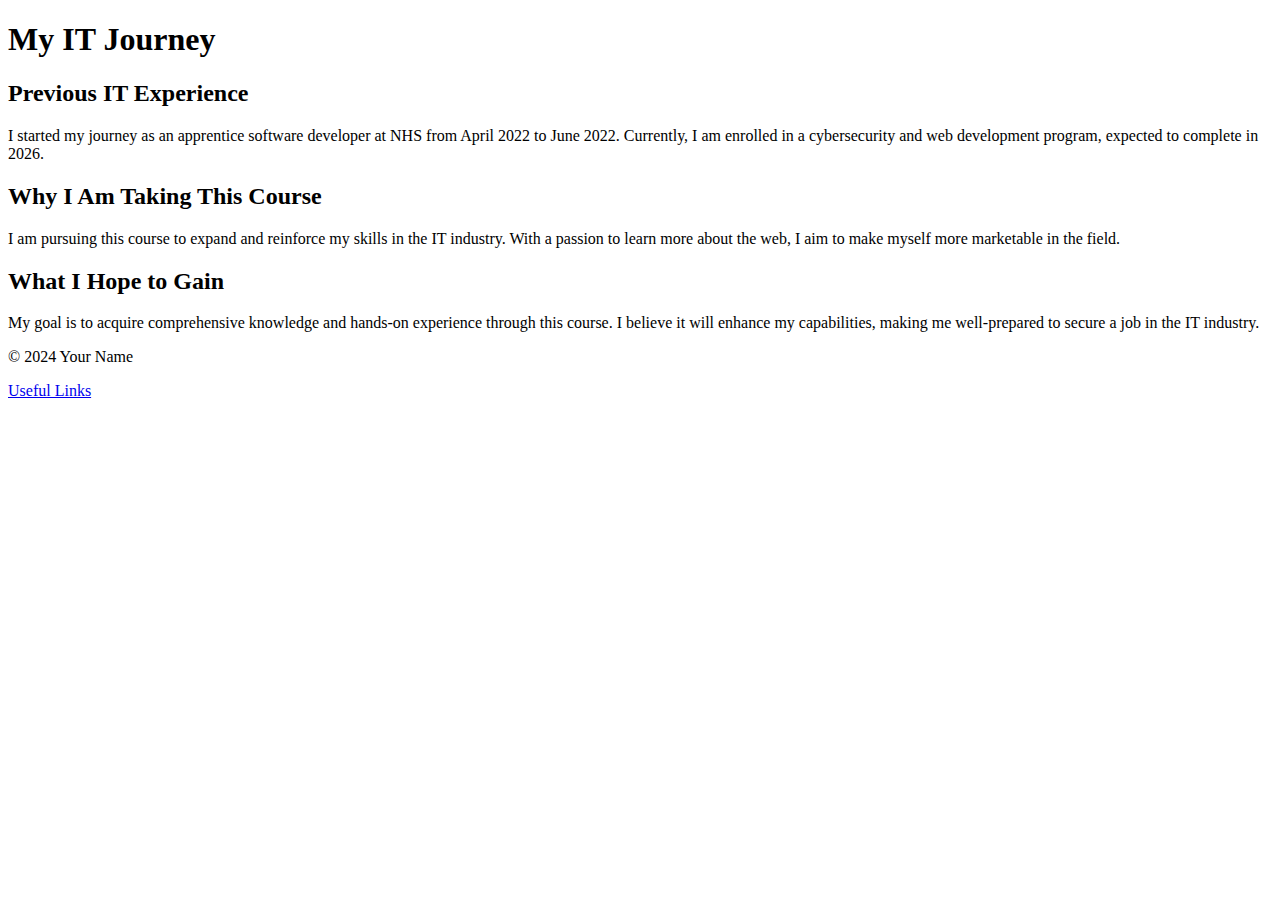
==== index.html @ bff5bfd8 "basic skeleton" ====
<!DOCTYPE html>
<html lang="en">
<head>
    <meta charset="UTF-8">
    <meta name="viewport" content="width=device-width, initial-scale=1.0">
    <title>My IT Journey</title>
</head>
<body>

    <header>
        <h1>My IT Journey</h1>
    </header>

    <section>
        <h2>Previous IT Experience</h2>
        <p>
            I started my journey as an apprentice software developer at NHS from April 2022 to June 2022.
            Currently, I am enrolled in a cybersecurity and web development program, expected to complete in 2026.
        </p>
    </section>

    <section>
        <h2>Why I Am Taking This Course</h2>
        <p>
            I am pursuing this course to expand and reinforce my skills in the IT industry.
            With a passion to learn more about the web, I aim to make myself more marketable in the field.
        </p>
    </section>

    <section>
        <h2>What I Hope to Gain</h2>
        <p>
            My goal is to acquire comprehensive knowledge and hands-on experience through this course.
            I believe it will enhance my capabilities, making me well-prepared to secure a job in the IT industry.
        </p>
    </section>

    <footer>
        <p>&copy; 2024 Your Name</p>
    </footer>

    <!-- Navigation Link to the second page -->
    <a href="links.html">Useful Links</a>

</body>
</html>
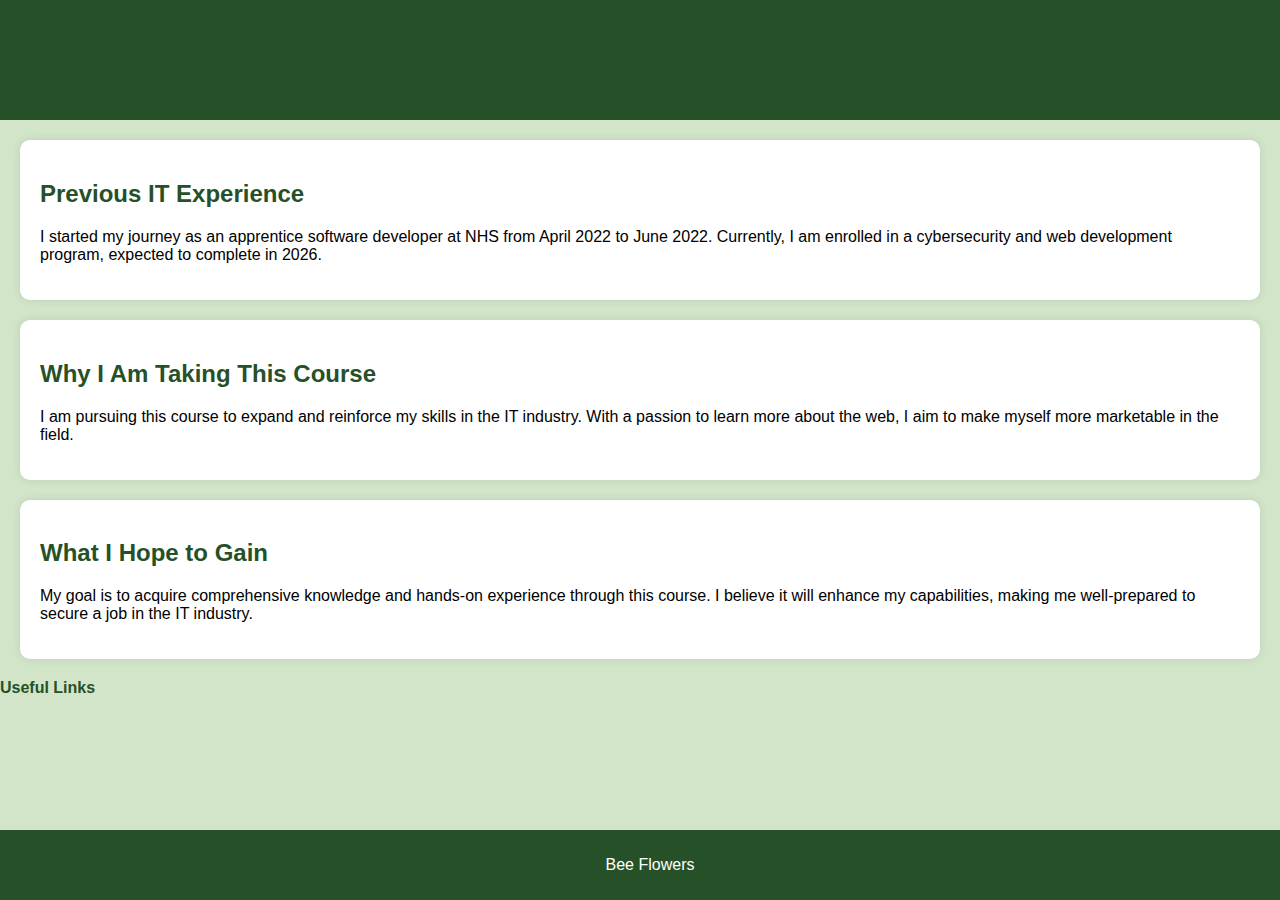
==== commit 1f172f29: "added basic styles" ====
--- a/index.html
+++ b/index.html
@@ -1,46 +1,47 @@
 <!DOCTYPE html>
 <html lang="en">
-<head>
-    <meta charset="UTF-8">
-    <meta name="viewport" content="width=device-width, initial-scale=1.0">
-    <title>My IT Journey</title>
-</head>
-<body>
+    <head>
+        <meta charset="UTF-8">
+        <meta name="viewport" content="width=device-width, initial-scale=1.0">
+        <title>My IT Journey</title>
+        <link rel="stylesheet" type="text/css" href="styles.css">
+    </head>
+    <body>
 
-    <header>
-        <h1>My IT Journey</h1>
-    </header>
+        <header>
+            <h1>My IT Journey</h1>
+        </header>
 
-    <section>
-        <h2>Previous IT Experience</h2>
-        <p>
-            I started my journey as an apprentice software developer at NHS from April 2022 to June 2022.
-            Currently, I am enrolled in a cybersecurity and web development program, expected to complete in 2026.
-        </p>
-    </section>
+        <section>
+            <h2>Previous IT Experience</h2>
+            <p>
+                I started my journey as an apprentice software developer at NHS from April 2022 to June 2022.
+                Currently, I am enrolled in a cybersecurity and web development program, expected to complete in 2026.
+            </p>
+        </section>
 
-    <section>
-        <h2>Why I Am Taking This Course</h2>
-        <p>
-            I am pursuing this course to expand and reinforce my skills in the IT industry.
-            With a passion to learn more about the web, I aim to make myself more marketable in the field.
-        </p>
-    </section>
+        <section>
+            <h2>Why I Am Taking This Course</h2>
+            <p>
+                I am pursuing this course to expand and reinforce my skills in the IT industry.
+                With a passion to learn more about the web, I aim to make myself more marketable in the field.
+            </p>
+        </section>
 
-    <section>
-        <h2>What I Hope to Gain</h2>
-        <p>
-            My goal is to acquire comprehensive knowledge and hands-on experience through this course.
-            I believe it will enhance my capabilities, making me well-prepared to secure a job in the IT industry.
-        </p>
-    </section>
+        <section>
+            <h2>What I Hope to Gain</h2>
+            <p>
+                My goal is to acquire comprehensive knowledge and hands-on experience through this course.
+                I believe it will enhance my capabilities, making me well-prepared to secure a job in the IT industry.
+            </p>
+        </section>
 
-    <footer>
-        <p>&copy; 2024 Your Name</p>
-    </footer>
+        <footer>
+            <p>Bee Flowers</p>
+        </footer>
 
-    <!-- Navigation Link to the second page -->
-    <a href="links.html">Useful Links</a>
+        <!-- Navigation Link to the second page -->
+        <a href="links.html">Useful Links</a>
 
-</body>
+    </body>
 </html>
--- a/styles.css
+++ b/styles.css
@@ -0,0 +1,45 @@
+body {
+    font-family: 'Arial', sans-serif;
+    background-color: #d2e5c9; /* Light green for a forest feel */
+    margin: 0;
+    padding: 0;
+}
+
+header {
+    background-color: #265128; /* Dark green for header */
+    color: #ffffff; /* White text */
+    text-align: center;
+    padding: 20px;
+}
+
+h1, h2 {
+    color: #265128; /* Dark green for headers */
+}
+
+section {
+    margin: 20px;
+    padding: 20px;
+    background-color: #ffffff; /* White background for sections */
+    border-radius: 10px;
+    box-shadow: 0 0 10px rgba(0, 0, 0, 0.1); /* Soft shadow effect */
+}
+
+footer {
+    background-color: #265128; /* Dark green for footer */
+    color: #ffffff; /* White text */
+    text-align: center;
+    padding: 10px;
+    position: fixed;
+    bottom: 0;
+    width: 100%;
+}
+
+a {
+    color: #265128; /* Dark green for links */
+    text-decoration: none;
+    font-weight: bold;
+}
+
+a:hover {
+    color: #1a3d22; /* Darker green on hover */
+}
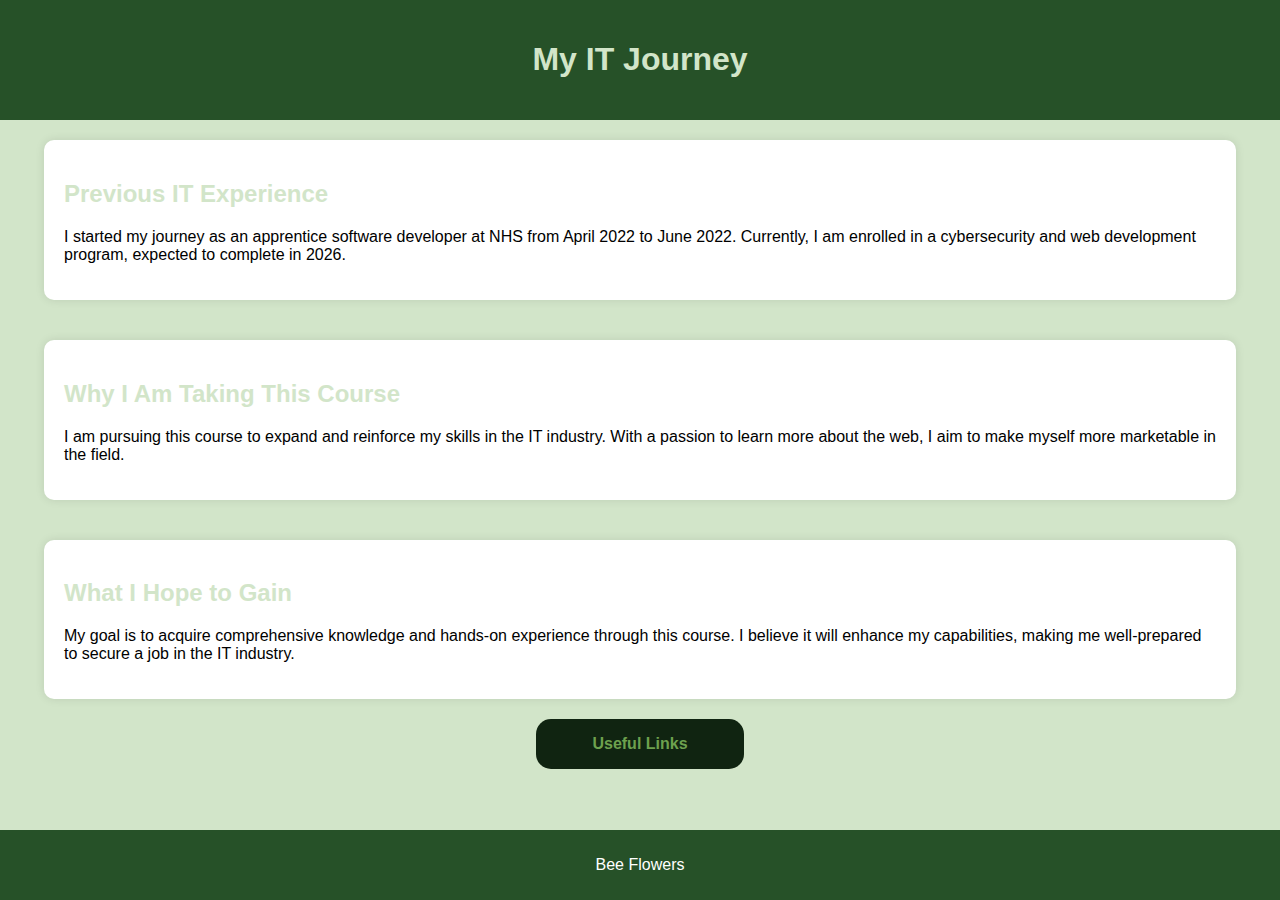
==== commit 98b69607: "tweaked the styles" ====
--- a/index.html
+++ b/index.html
@@ -12,36 +12,39 @@
             <h1>My IT Journey</h1>
         </header>
 
-        <section>
-            <h2>Previous IT Experience</h2>
-            <p>
-                I started my journey as an apprentice software developer at NHS from April 2022 to June 2022.
-                Currently, I am enrolled in a cybersecurity and web development program, expected to complete in 2026.
-            </p>
-        </section>
+        <div class="flex-container">
+            <section>
+                <h2>Previous IT Experience</h2>
+                <p>
+                    I started my journey as an apprentice software developer at NHS from April 2022 to June 2022.
+                    Currently, I am enrolled in a cybersecurity and web development program, expected to complete in 2026.
+                </p>
+            </section>
 
-        <section>
-            <h2>Why I Am Taking This Course</h2>
-            <p>
-                I am pursuing this course to expand and reinforce my skills in the IT industry.
-                With a passion to learn more about the web, I aim to make myself more marketable in the field.
-            </p>
-        </section>
+            <section>
+                <h2>Why I Am Taking This Course</h2>
+                <p>
+                    I am pursuing this course to expand and reinforce my skills in the IT industry.
+                    With a passion to learn more about the web, I aim to make myself more marketable in the field.
+                </p>
+            </section>
 
-        <section>
-            <h2>What I Hope to Gain</h2>
-            <p>
-                My goal is to acquire comprehensive knowledge and hands-on experience through this course.
-                I believe it will enhance my capabilities, making me well-prepared to secure a job in the IT industry.
-            </p>
-        </section>
+            <section>
+                <h2>What I Hope to Gain</h2>
+                <p>
+                    My goal is to acquire comprehensive knowledge and hands-on experience through this course.
+                    I believe it will enhance my capabilities, making me well-prepared to secure a job in the IT industry.
+                </p>
+            </section>
 
-        <footer>
-            <p>Bee Flowers</p>
-        </footer>
+            <!-- Navigation Link to the second page -->
+            <nav><a href="links.html">Useful Links</a></nav>
 
-        <!-- Navigation Link to the second page -->
-        <a href="links.html">Useful Links</a>
+            <footer>
+                <p>Bee Flowers</p>
+            </footer>
+        </div>
 
+        
     </body>
 </html>
--- a/styles.css
+++ b/styles.css
@@ -1,8 +1,9 @@
 body {
     font-family: 'Arial', sans-serif;
     background-color: #d2e5c9; /* Light green for a forest feel */
+    height: 100%;
+    width: 100%;
     margin: 0;
-    padding: 0;
 }
 
 header {
@@ -13,10 +14,17 @@
 }
 
 h1, h2 {
-    color: #265128; /* Dark green for headers */
+    color: #d2e5c9; /* Light green for headers */
+}
+
+.flex-container{
+    display:flex; /*Hail flexbox*/
+    flex-direction: column;
+    align-items: center;
 }
 
 section {
+    width: 90%;
     margin: 20px;
     padding: 20px;
     background-color: #ffffff; /* White background for sections */
@@ -24,22 +32,33 @@
     box-shadow: 0 0 10px rgba(0, 0, 0, 0.1); /* Soft shadow effect */
 }
 
+nav{
+    text-align: center;
+    flex: 1 1 0%;
+    background-color: #102411; /* darker green to stand out*/
+    padding-top: 30px;
+    text-align: center;
+    padding: 16px 8px;
+    width: 15%;
+    border-radius: 15px;
+}
+
 footer {
     background-color: #265128; /* Dark green for footer */
     color: #ffffff; /* White text */
     text-align: center;
-    padding: 10px;
-    position: fixed;
+    padding: 10px 0px;
     bottom: 0;
     width: 100%;
+    position: fixed;
 }
 
 a {
-    color: #265128; /* Dark green for links */
+    color: #6da14e; /* Light green for links */
     text-decoration: none;
     font-weight: bold;
 }
 
 a:hover {
-    color: #1a3d22; /* Darker green on hover */
+    color: #296136; /* Darker green on hover */
 }
